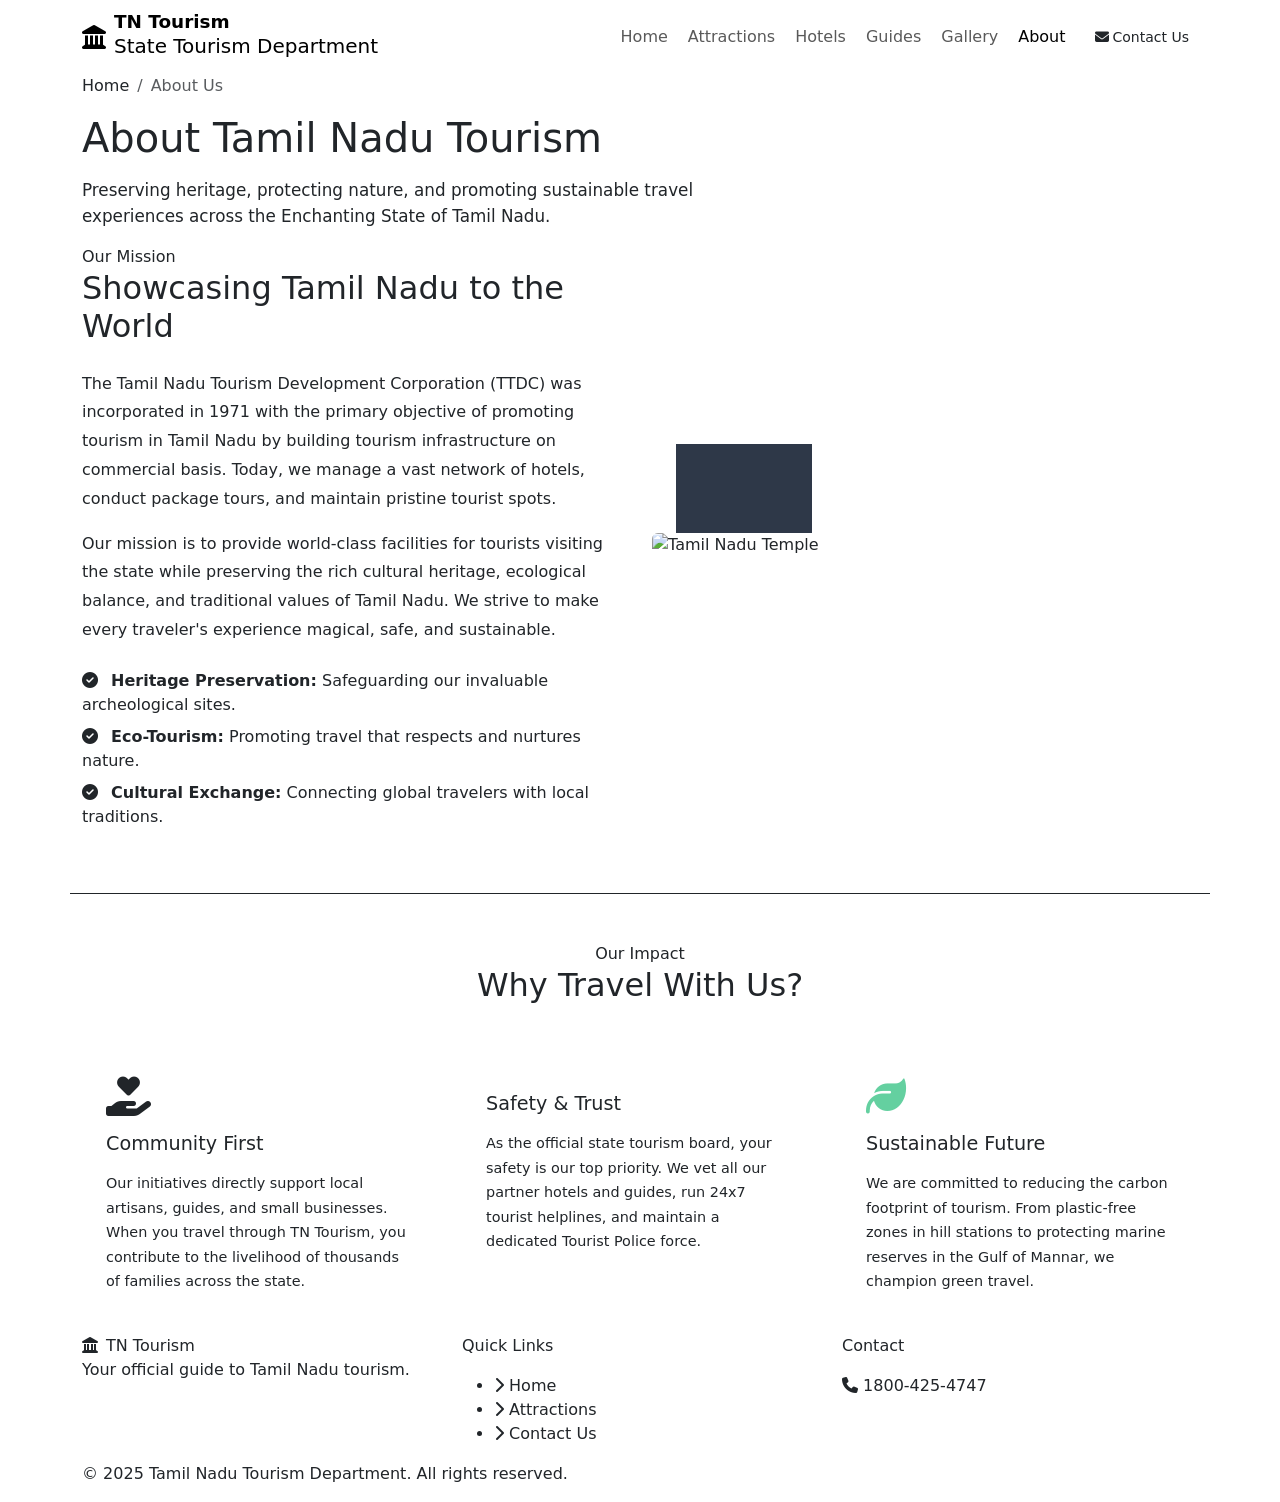
==== src/main/resources/templates/about.html @ 4eba3dde "Initial commit" ====
<!DOCTYPE html>
<!--
    about.html – About Us page detailing the tourism department.
-->
<html xmlns:th="http://www.thymeleaf.org" lang="en">
<head>
    <meta charset="UTF-8"/>
    <meta name="viewport" content="width=device-width, initial-scale=1.0"/>
    <meta name="description" content="Learn about the Tamil Nadu Tourism Department, our mission to promote sustainable tourism, and our rich cultural heritage."/>
    <title th:text="${pageTitle}">About Us – Tamil Nadu Tourism</title>
    <link rel="stylesheet" href="https://cdn.jsdelivr.net/npm/bootstrap@5.3.3/dist/css/bootstrap.min.css"/>
    <link rel="stylesheet" href="https://cdnjs.cloudflare.com/ajax/libs/font-awesome/6.5.2/css/all.min.css"/>
    <link rel="stylesheet" th:href="@{/css/style.css}"/>
</head>
<body>

<!-- NAVBAR -->
<nav class="navbar navbar-expand-lg" id="mainNavbar">
    <div class="container">
        <a class="navbar-brand d-flex align-items-center gap-2" th:href="@{/}">
            <i class="fas fa-landmark brand-icon fs-4"></i>
            <div>
                <span class="d-block lh-1" style="font-size:1.15rem; font-weight:800;">TN Tourism</span>
                <span class="brand-sub">State Tourism Department</span>
            </div>
        </a>
        <button class="navbar-toggler" type="button" data-bs-toggle="collapse" data-bs-target="#navMenu">
            <span class="navbar-toggler-icon"></span>
        </button>
        <div class="collapse navbar-collapse" id="navMenu">
            <ul class="navbar-nav ms-auto align-items-lg-center gap-lg-1">
                <li class="nav-item"><a class="nav-link" th:href="@{/}">Home</a></li>
                <li class="nav-item"><a class="nav-link" th:href="@{/attractions}">Attractions</a></li>
                <li class="nav-item"><a class="nav-link" th:href="@{/hotels}">Hotels</a></li>
                <li class="nav-item"><a class="nav-link" th:href="@{/guides}">Guides</a></li>
                <li class="nav-item"><a class="nav-link" th:href="@{/gallery}">Gallery</a></li>
                <li class="nav-item"><a class="nav-link active" th:href="@{/about}">About</a></li>
                <li class="nav-item ms-lg-2"><a class="btn btn-sm btn-primary-brand" th:href="@{/contact}"><i class="fas fa-envelope me-1"></i>Contact Us</a></li>
            </ul>
        </div>
    </div>
</nav>

<!-- PAGE HERO -->
<section class="page-hero">
    <div class="container position-relative" style="z-index:5">
        <nav aria-label="breadcrumb">
            <ol class="breadcrumb">
                <li class="breadcrumb-item"><a th:href="@{/}">Home</a></li>
                <li class="breadcrumb-item active">About Us</li>
            </ol>
        </nav>
        <h1 class="mb-3">About <span class="gradient-text">Tamil Nadu Tourism</span></h1>
        <p style="color:var(--text-secondary); font-size:1.05rem; max-width:650px;">
            Preserving heritage, protecting nature, and promoting sustainable travel experiences 
            across the Enchanting State of Tamil Nadu.
        </p>
    </div>
</section>

<!-- MAIN CONTENT -->
<section class="section-py">
    <div class="container">
        
        <div class="row gy-5 align-items-center mb-5 pb-5 border-bottom" style="border-color: var(--border) !important;">
            <div class="col-lg-6 reveal">
                <span class="section-label">Our Mission</span>
                <h2 class="mb-4" style="color: var(--text-primary);">Showcasing Tamil Nadu to the World</h2>
                <p style="color:var(--text-secondary); line-height:1.8;">
                    The Tamil Nadu Tourism Development Corporation (TTDC) was incorporated in 1971 with the 
                    primary objective of promoting tourism in Tamil Nadu by building tourism infrastructure on commercial basis. 
                    Today, we manage a vast network of hotels, conduct package tours, and maintain pristine tourist spots.
                </p>
                <p style="color:var(--text-secondary); line-height:1.8;">
                    Our mission is to provide world-class facilities for tourists visiting the state while 
                    preserving the rich cultural heritage, ecological balance, and traditional values of Tamil Nadu.
                    We strive to make every traveler's experience magical, safe, and sustainable.
                </p>
                
                <ul class="mt-4" style="list-style: none; padding-left:0; color:var(--text-secondary);">
                    <li class="mb-2"><i class="fas fa-check-circle me-2" style="color:var(--primary-light);"></i> <strong>Heritage Preservation:</strong> Safeguarding our invaluable archeological sites.</li>
                    <li class="mb-2"><i class="fas fa-check-circle me-2" style="color:var(--primary-light);"></i> <strong>Eco-Tourism:</strong> Promoting travel that respects and nurtures nature.</li>
                    <li class="mb-2"><i class="fas fa-check-circle me-2" style="color:var(--primary-light);"></i> <strong>Cultural Exchange:</strong> Connecting global travelers with local traditions.</li>
                </ul>
            </div>
            <div class="col-lg-6 reveal" style="animation-delay: 0.2s;">
                <div class="position-relative">
                    <img th:src="@{/images/temple.jpg}" alt="Tamil Nadu Temple" class="img-fluid rounded" style="border: 1px solid var(--border); box-shadow: var(--shadow-lg);">
                    <div class="position-absolute bottom-0 start-0 m-4 p-3 rounded" style="background: rgba(10,22,40,0.85); backdrop-filter: blur(10px); border: 1px solid var(--border);">
                        <div style="font-family:'Playfair Display',serif; font-size: 2rem; font-weight:700; color:var(--accent); line-height:1;">1971</div>
                        <div style="font-size:0.85rem; color:var(--text-primary); text-transform:uppercase; letter-spacing:1px; margin-top:5px;">Established</div>
                    </div>
                </div>
            </div>
        </div>
        
        <div class="text-center mb-5">
            <span class="section-label">Our Impact</span>
            <h2 class="section-title">Why Travel With Us?</h2>
        </div>
        
        <div class="row g-4">
            <div class="col-lg-4 col-md-6 reveal">
                <div class="glass-card p-4 h-100">
                    <i class="fas fa-hand-holding-heart mb-3 d-block" style="font-size: 2.5rem; color: var(--accent);"></i>
                    <h4 style="font-size: 1.2rem; color: var(--text-primary); margin-bottom:1rem;">Community First</h4>
                    <p style="color: var(--text-secondary); font-size:0.9rem; line-height:1.7;">
                        Our initiatives directly support local artisans, guides, and small businesses. When you travel through TN Tourism, you contribute to the livelihood of thousands of families across the state.
                    </p>
                </div>
            </div>
            <div class="col-lg-4 col-md-6 reveal" style="animation-delay: 0.15s;">
                <div class="glass-card p-4 h-100">
                    <i class="fas fa-shield-check mb-3 d-block" style="font-size: 2.5rem; color: var(--primary-light);"></i>
                    <h4 style="font-size: 1.2rem; color: var(--text-primary); margin-bottom:1rem;">Safety &amp; Trust</h4>
                    <p style="color: var(--text-secondary); font-size:0.9rem; line-height:1.7;">
                        As the official state tourism board, your safety is our top priority. We vet all our partner hotels and guides, run 24x7 tourist helplines, and maintain a dedicated Tourist Police force.
                    </p>
                </div>
            </div>
            <div class="col-lg-4 col-md-6 reveal" style="animation-delay: 0.3s;">
                <div class="glass-card p-4 h-100">
                    <i class="fas fa-leaf mb-3 d-block" style="font-size: 2.5rem; color: #64d0a0;"></i>
                    <h4 style="font-size: 1.2rem; color: var(--text-primary); margin-bottom:1rem;">Sustainable Future</h4>
                    <p style="color: var(--text-secondary); font-size:0.9rem; line-height:1.7;">
                        We are committed to reducing the carbon footprint of tourism. From plastic-free zones in hill stations to protecting marine reserves in the Gulf of Mannar, we champion green travel.
                    </p>
                </div>
            </div>
        </div>

    </div>
</section>

<!-- FOOTER -->
<footer class="site-footer">
    <div class="container">
        <div class="row g-4">
            <div class="col-md-4">
                <div class="footer-brand"><i class="fas fa-landmark text-accent me-2"></i>TN Tourism</div>
                <p class="footer-desc">Your official guide to Tamil Nadu tourism.</p>
            </div>
            <div class="col-md-4">
                <p class="footer-heading">Quick Links</p>
                <ul class="footer-links">
                    <li><a th:href="@{/}"><i class="fas fa-chevron-right"></i> Home</a></li>
                    <li><a th:href="@{/attractions}"><i class="fas fa-chevron-right"></i> Attractions</a></li>
                    <li><a th:href="@{/contact}"><i class="fas fa-chevron-right"></i> Contact Us</a></li>
                </ul>
            </div>
            <div class="col-md-4">
                <p class="footer-heading">Contact</p>
                <div class="footer-contact-item"><i class="fas fa-phone"></i> 1800-425-4747</div>
            </div>
        </div>
        <div class="footer-bottom"><p>© 2025 Tamil Nadu Tourism Department. All rights reserved.</p></div>
    </div>
</footer>

<script src="https://cdn.jsdelivr.net/npm/bootstrap@5.3.3/dist/js/bootstrap.bundle.min.js"></script>
<script th:src="@{/js/main.js}"></script>
</body>
</html>
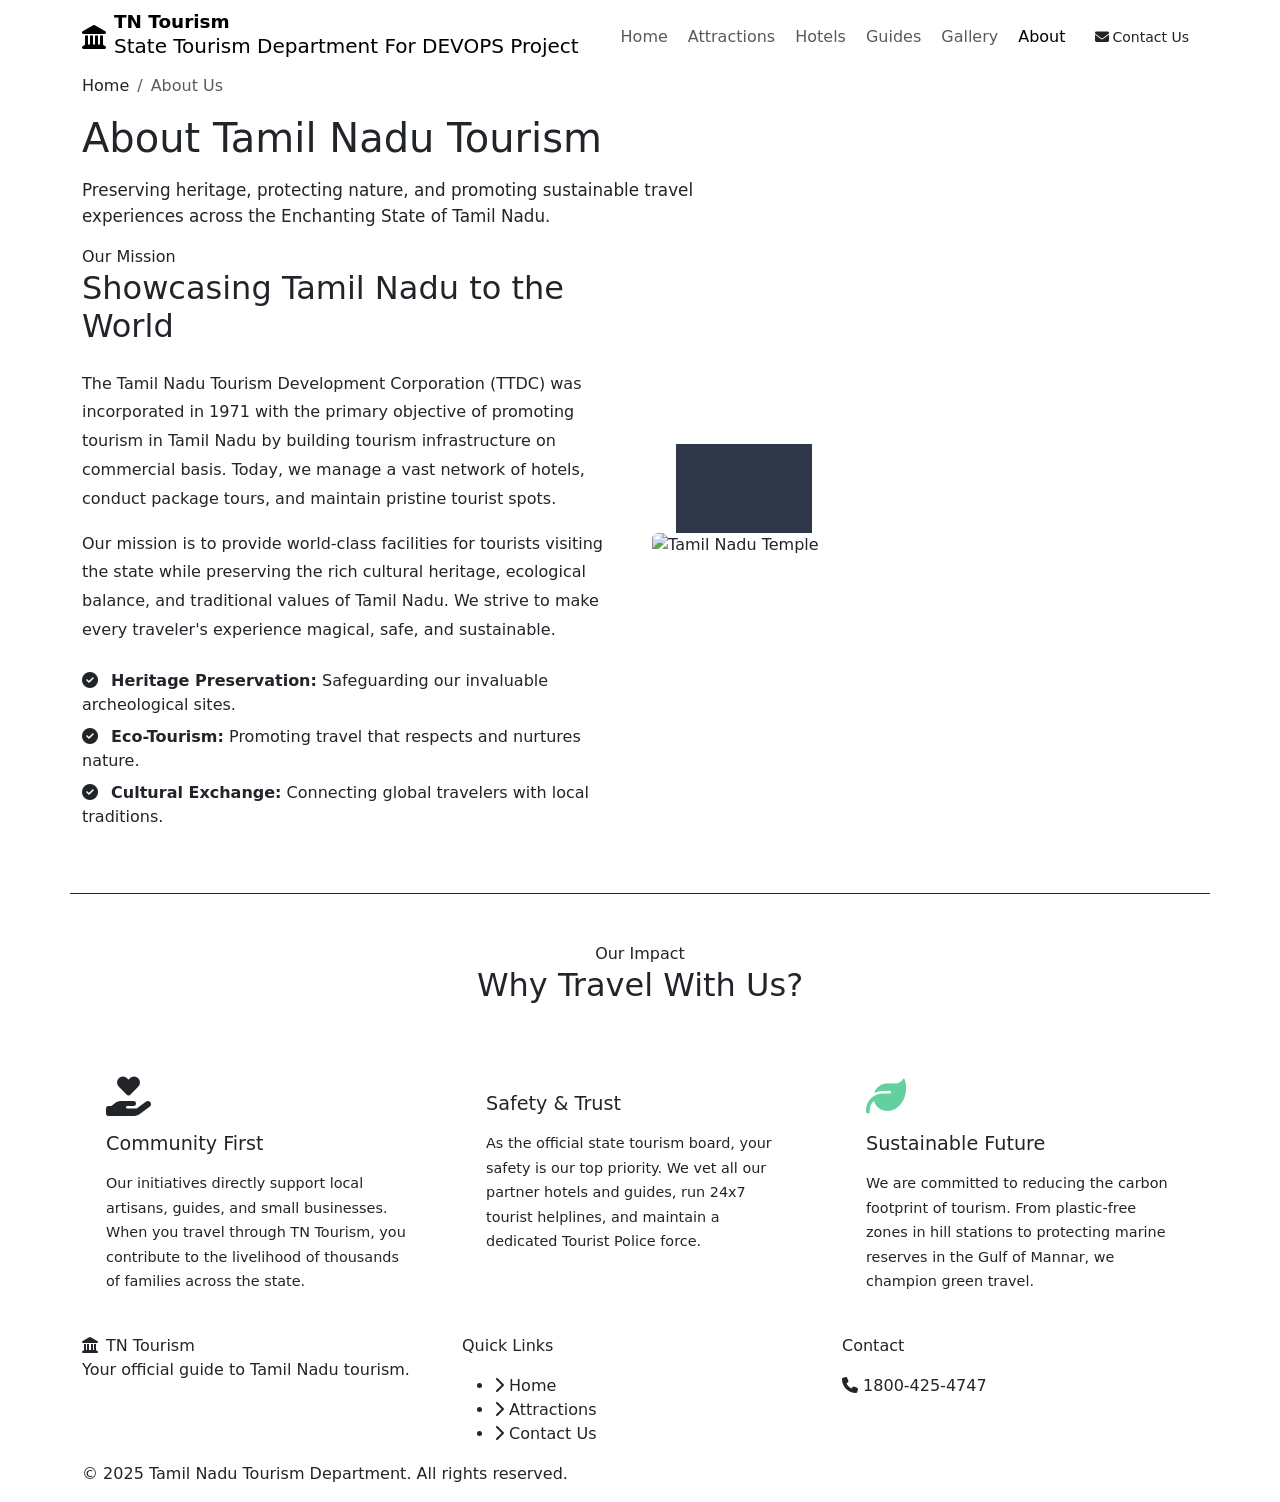
==== commit d03344d9: "Update Homepage" ====
--- a/src/main/resources/templates/about.html
+++ b/src/main/resources/templates/about.html
@@ -21,7 +21,7 @@
             <i class="fas fa-landmark brand-icon fs-4"></i>
             <div>
                 <span class="d-block lh-1" style="font-size:1.15rem; font-weight:800;">TN Tourism</span>
-                <span class="brand-sub">State Tourism Department</span>
+                <span class="brand-sub">State Tourism Department For DEVOPS Project</span>
             </div>
         </a>
         <button class="navbar-toggler" type="button" data-bs-toggle="collapse" data-bs-target="#navMenu">
